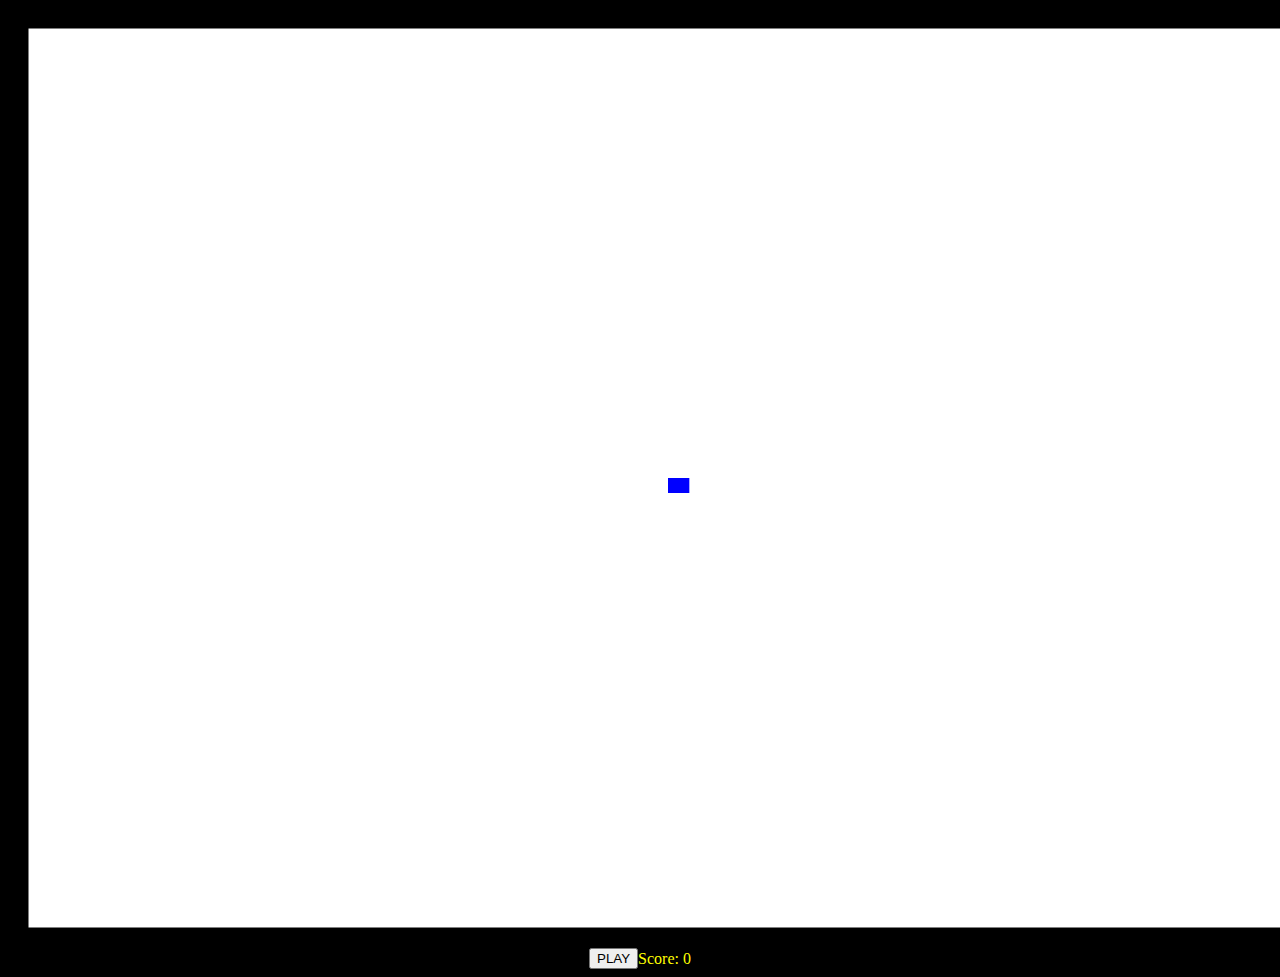
==== index.html @ 649f37b3 "Update index.html" ====
<!--
    MIT License

    Copyright (c) 2017 Le Garage

    Permission is hereby granted, free of charge, to any person obtaining a copy
    of this software and associated documentation files (the "Software"), to deal
    in the Software without restriction, including without limitation the rights
    to use, copy, modify, merge, publish, distribute, sublicense, and/or sell
    copies of the Software, and to permit persons to whom the Software is
    furnished to do so, subject to the following conditions:

    The above copyright notice and this permission notice shall be included in all
    copies or substantial portions of the Software.

    THE SOFTWARE IS PROVIDED "AS IS", WITHOUT WARRANTY OF ANY KIND, EXPRESS OR
    IMPLIED, INCLUDING BUT NOT LIMITED TO THE WARRANTIES OF MERCHANTABILITY,
    FITNESS FOR A PARTICULAR PURPOSE AND NONINFRINGEMENT. IN NO EVENT SHALL THE
    AUTHORS OR COPYRIGHT HOLDERS BE LIABLE FOR ANY CLAIM, DAMAGES OR OTHER
    LIABILITY, WHETHER IN AN ACTION OF CONTRACT, TORT OR OTHERWISE, ARISING FROM,
    OUT OF OR IN CONNECTION WITH THE SOFTWARE OR THE USE OR OTHER DEALINGS IN THE
    SOFTWARE.
-->

<html>

<head>
    <title>BadStuff Game</title>
    <link href="style.css" type="text/css" rel="stylesheet"/>
    <script src="snake.js"></script>
    
</head>

<body onload="start()">
    <div class="root">
        <a href="https://github.com/ourtigarage/web-snake"></a>
        <div class="game-board" name="game-board"></div>
        <!-- left -->
        <div class="score-panel">
            <button id="restart" class="hide" onclick="restart()">Start New</button>
            <input type="button" value="PLAY" onclick="play()">
            <font color="yellow">Score:
                <span id="score">0</span>
            </font>
        </div>
    </div>
    
    <audio id="audio" src="Citadel Station.mp3">
        <source src="Citadel Station.mp3" typw="audio/mpeg"> 
       
    </audio>
</body>

</html>
---- style.css ----
body {
    background-color: #000000;
  }
  
  .root {
    display: flex;
    flex-direction: column;
    text-align: center;
  }
  
  canvas {
    background-color: #ffffff; 
    height: 90%;
  }
  
  .banner {
    position: absolute; 
    top: 0; 
    right: 0; 
    border: 0;
  }
  
  .game-board {
    margin: 20px;
  }
  
  .hide {
    display: none;
  }
  
  .score-panel {
    display: flex;
    justify-content: center;
    align-items: center;
  }
  
  #restart {
    cursor: pointer;
    margin-right: 10px;
    padding: 10px;
  }
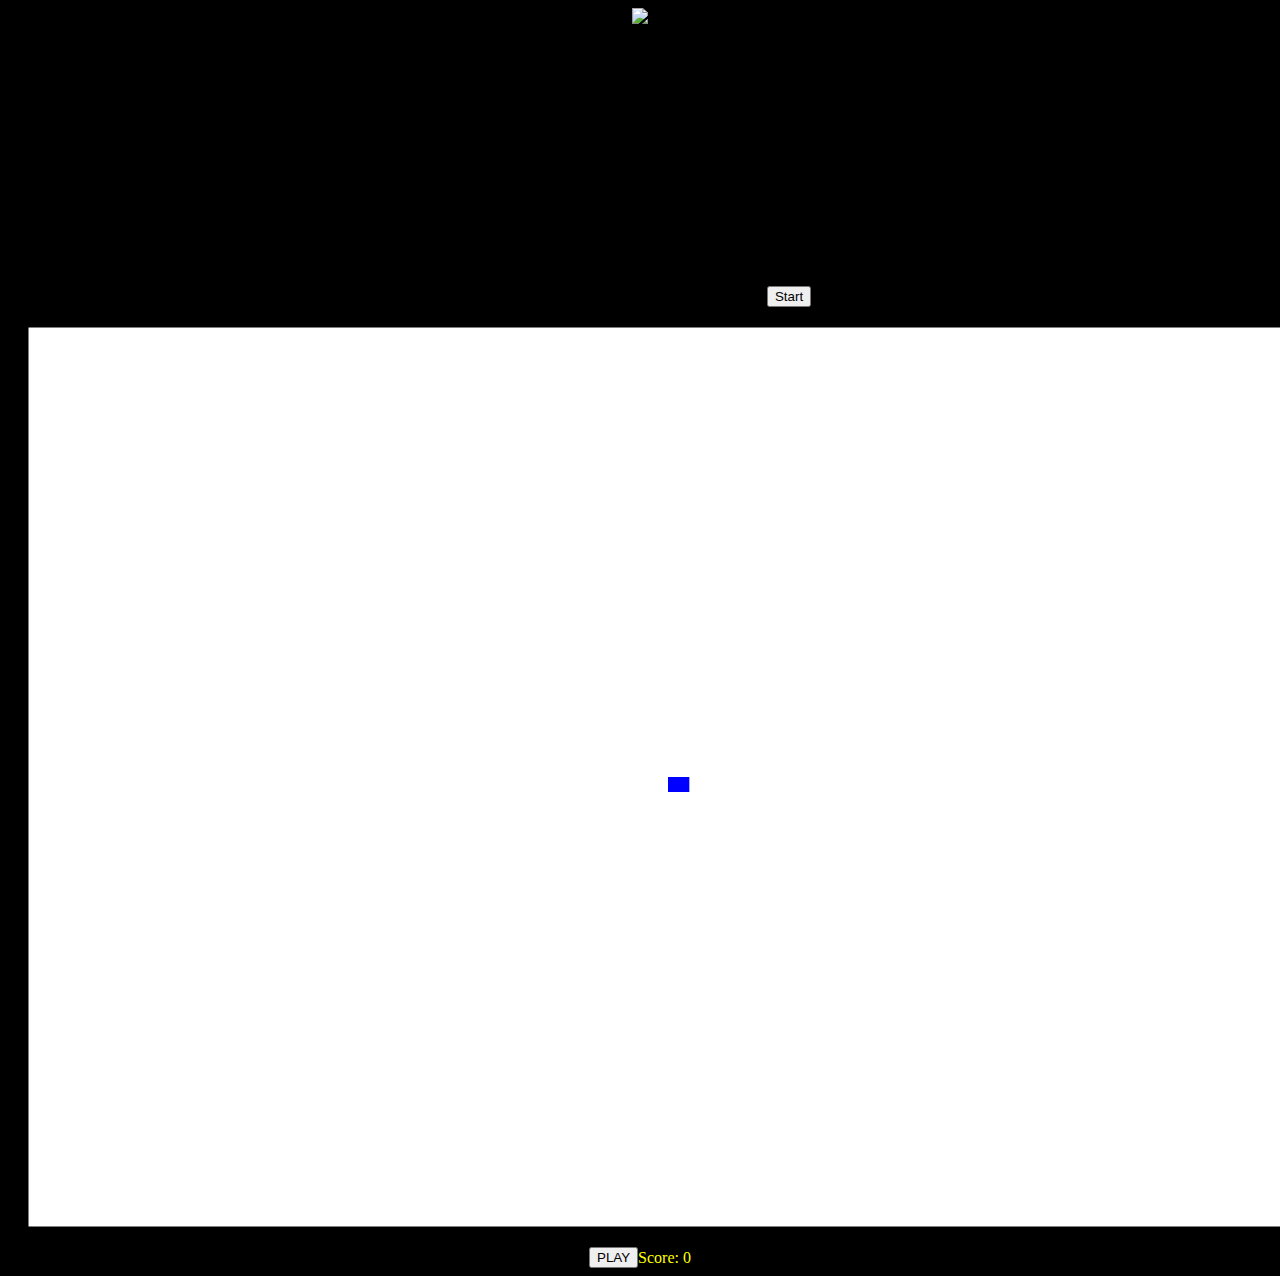
==== commit 2bb77d4e: "Update index.html" ====
--- a/index.html
+++ b/index.html
@@ -27,14 +27,46 @@
 <head>
     <title>BadStuff Game</title>
     <link href="style.css" type="text/css" rel="stylesheet"/>
+    <link href="https://dl.dafont.com/dl/?f=river_adventurer"/>
+    <script src="swiped-events.js"></script>
     <script src="snake.js"></script>
+    
     
 </head>
 
 <body onload="start()">
-    <div class="root">
-        <a href="https://github.com/ourtigarage/web-snake"></a>
-        <div class="game-board" name="game-board"></div>
+    <div class="root" id="root">
+        <div class="root" id="root">
+            <div id="menu" width="1280" height="976">
+                <div id="title">
+                    <img src="Titolo.png">
+                    <p>
+                        Corre l'anno 2000, la Nokia annuncia quello che poi diventerà una pietra miliare ("pietra" anche nel senso letterario) nel mondo dei cellulari: 
+                        <br>il modello 3310. 
+                        <br>Indistruttibile, intramontabile, questo modello viene ricordato per un videogioco che ha segnato l'infanzia di molti di noi...
+                        <br>Non ti viene in mente niente?
+                    </p>
+                    <p>
+                        I tre nostalgici con il maggior punteggio potranno:
+                        <span>
+                            <br>1. Vincere un ingresso gratuito
+                            <br>2. Vincere una consumazione (drink)
+                            <br>3. Vincere una copia formato poster della locandina
+                        </span>
+                    </p>
+                    <p>
+                        I vincitori ritireranno il ticket all'ingresso il giorno stesso dell'evento, adesso tuffati nel passato e divertiti! Good Luck!<br>
+                    </p>
+                    <span>
+                        Istruzioni:<br>
+                        Fai scorrere il dito verso direzione desiderata e raccogli più fattoni possibili.<br>
+                        Attento agli ostacoli e a non morderti la coda!
+                    </span>
+                    <input type="button" value="Start" onclick="play()">
+                </div>
+                
+        </div>
+        <div class="game-board" name="game-board" class="hide"></div>
         <!-- left -->
         <div class="score-panel">
             <button id="restart" class="hide" onclick="restart()">Start New</button>
@@ -46,7 +78,6 @@
     </div>
     
     <audio id="audio" src="Citadel Station.mp3">
-        <source src="Citadel Station.mp3" typw="audio/mpeg"> 
        
     </audio>
 </body>
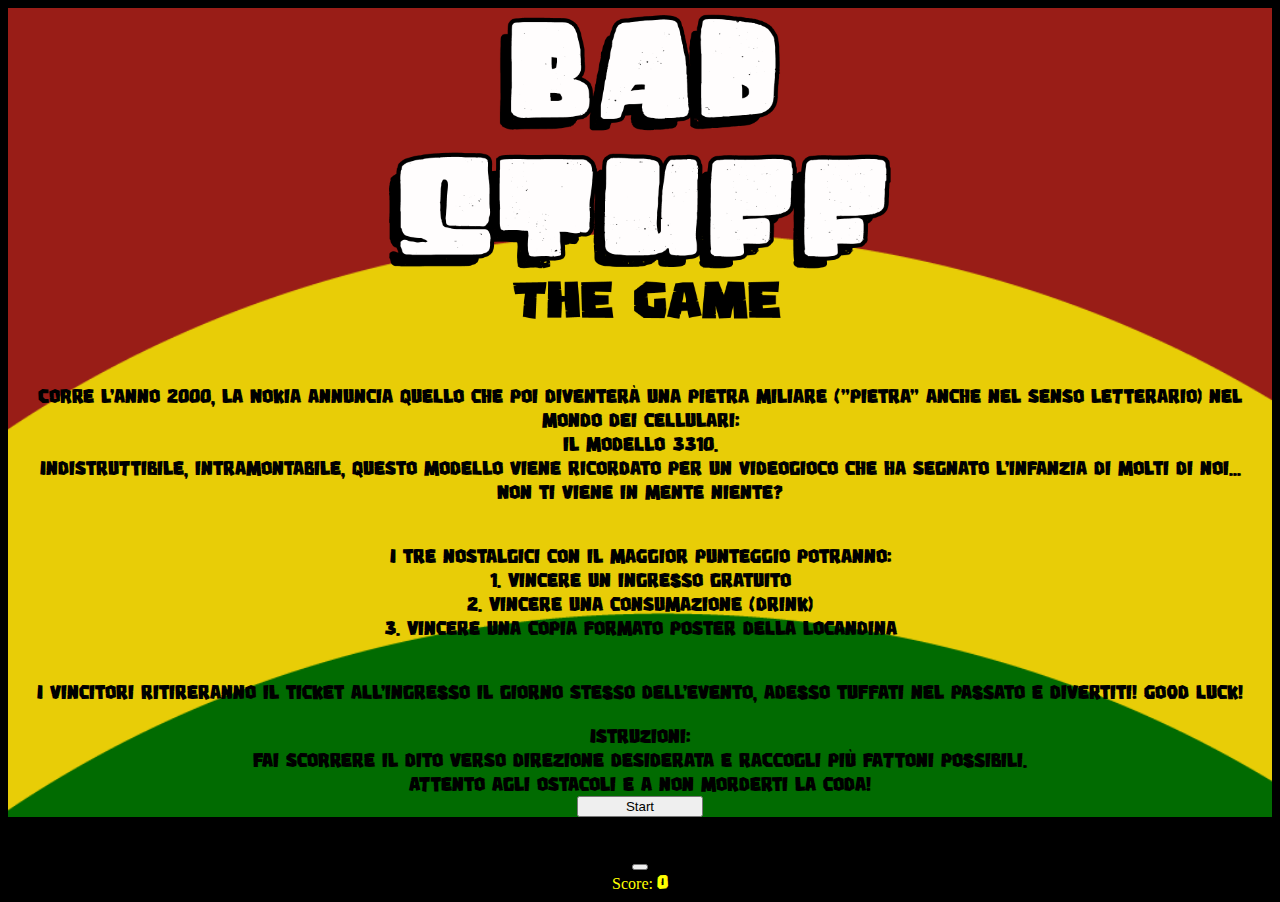
==== commit f695be99: "Update index.html" ====
--- a/index.html
+++ b/index.html
@@ -26,6 +26,7 @@
 
 <head>
     <title>BadStuff Game</title>
+    <meta name="viewport" content="width=device-width, initial-scale=1">
     <link href="style.css" type="text/css" rel="stylesheet"/>
     <link href="https://dl.dafont.com/dl/?f=river_adventurer"/>
     <script src="swiped-events.js"></script>
--- a/style.css
+++ b/style.css
@@ -6,11 +6,14 @@
     display: flex;
     flex-direction: column;
     text-align: center;
+    width: 100%;
+    height: 100%;
   }
   
   canvas {
     background-color: #ffffff; 
-    height: 90%;
+    width: 100%;
+    height: 100%;
   }
   
   .banner {
@@ -38,4 +41,42 @@
     cursor: pointer;
     margin-right: 10px;
     padding: 10px;
-  }+  }
+
+  div {
+    display: flex;
+    flex-direction: column;
+    text-align: center;
+    align-items: center;      
+  }
+
+  #menu {
+    background-color: aqua;
+    background-image: url("sfondo.png");
+    background-position: top;
+    background-size: cover;
+    width: 100%;
+    height: 100%;
+  }
+  
+  img {
+    width: 50%;
+    height: 50%;
+  }
+  input {
+    display: flex;
+    justify-content: center;
+    width: 10%;
+    height: 10%;
+  }
+
+  @font-face {
+    font-family: "test";
+    src: url("test.ttf");
+  }
+  
+  p, span {
+    font-family: "test", sans-serif;
+    font-size: 20px;
+  }
+ 
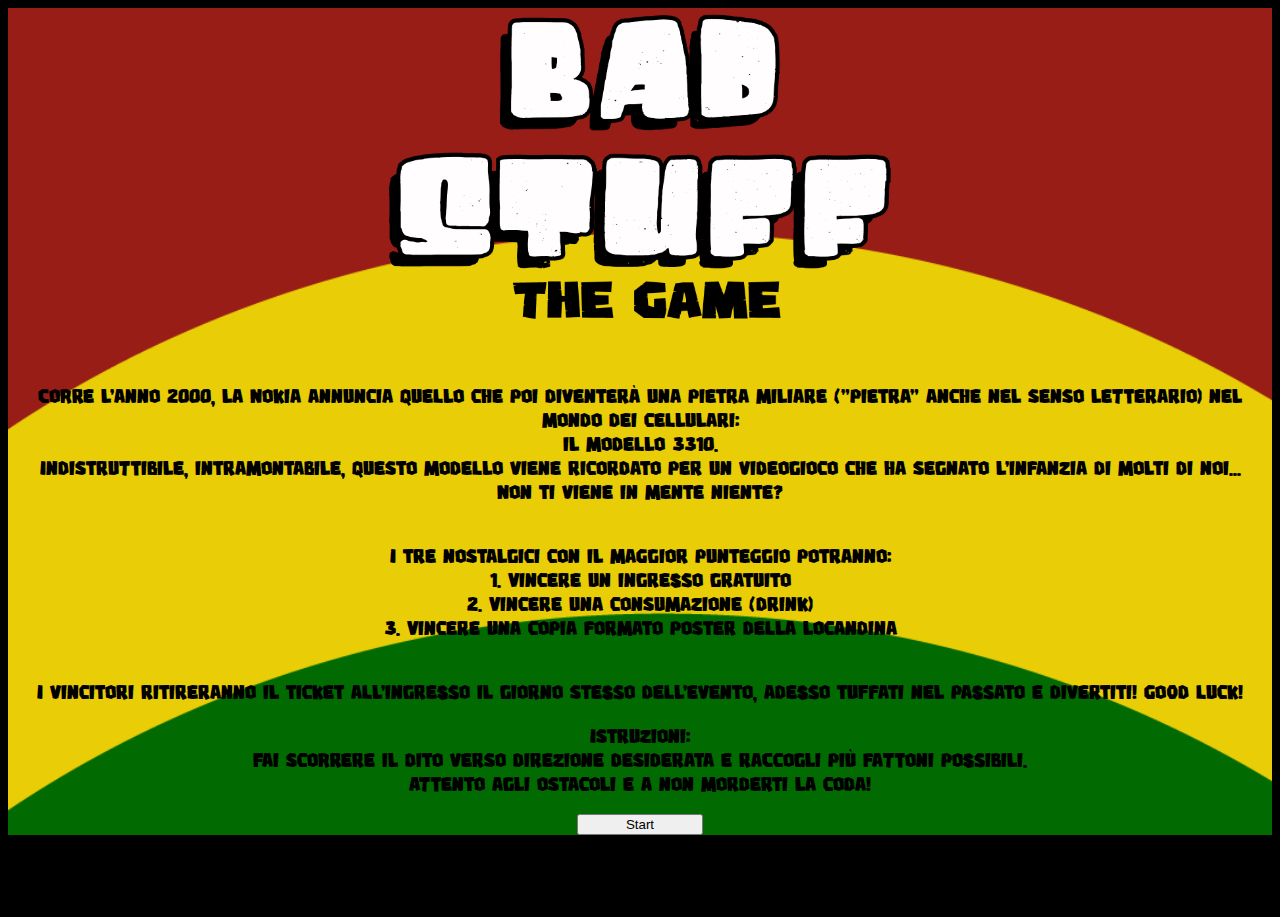
==== commit 0cb8055e: "Update index.html" ====
--- a/index.html
+++ b/index.html
@@ -35,12 +35,15 @@
     
 </head>
 
-<body onload="start()">
+<body>
     <div class="root" id="root">
         <div class="root" id="root">
             <div id="menu" width="1280" height="976">
+                <header>
+                    <div id ="overlay"></div>
                 <div id="title">
                     <img src="Titolo.png">
+                <div id="istr">
                     <p>
                         Corre l'anno 2000, la Nokia annuncia quello che poi diventerà una pietra miliare ("pietra" anche nel senso letterario) nel mondo dei cellulari: 
                         <br>il modello 3310. 
@@ -63,18 +66,23 @@
                         Fai scorrere il dito verso direzione desiderata e raccogli più fattoni possibili.<br>
                         Attento agli ostacoli e a non morderti la coda!
                     </span>
-                    <input type="button" value="Start" onclick="play()">
+                    <br>
+                    <input type="button" value="Start" onclick="play()"></input>
                 </div>
-                
+            </header>
+            </div>
         </div>
+        
         <div class="game-board" name="game-board" class="hide"></div>
         <!-- left -->
         <div class="score-panel">
             <button id="restart" class="hide" onclick="restart()">Start New</button>
-            <input type="button" value="PLAY" onclick="play()">
-            <font color="yellow">Score:
+            <string id="punteggio">Classifica: </string>
+
+            
+            <string color="yellow">Score:
                 <span id="score">0</span>
-            </font>
+            </string>
         </div>
     </div>
     
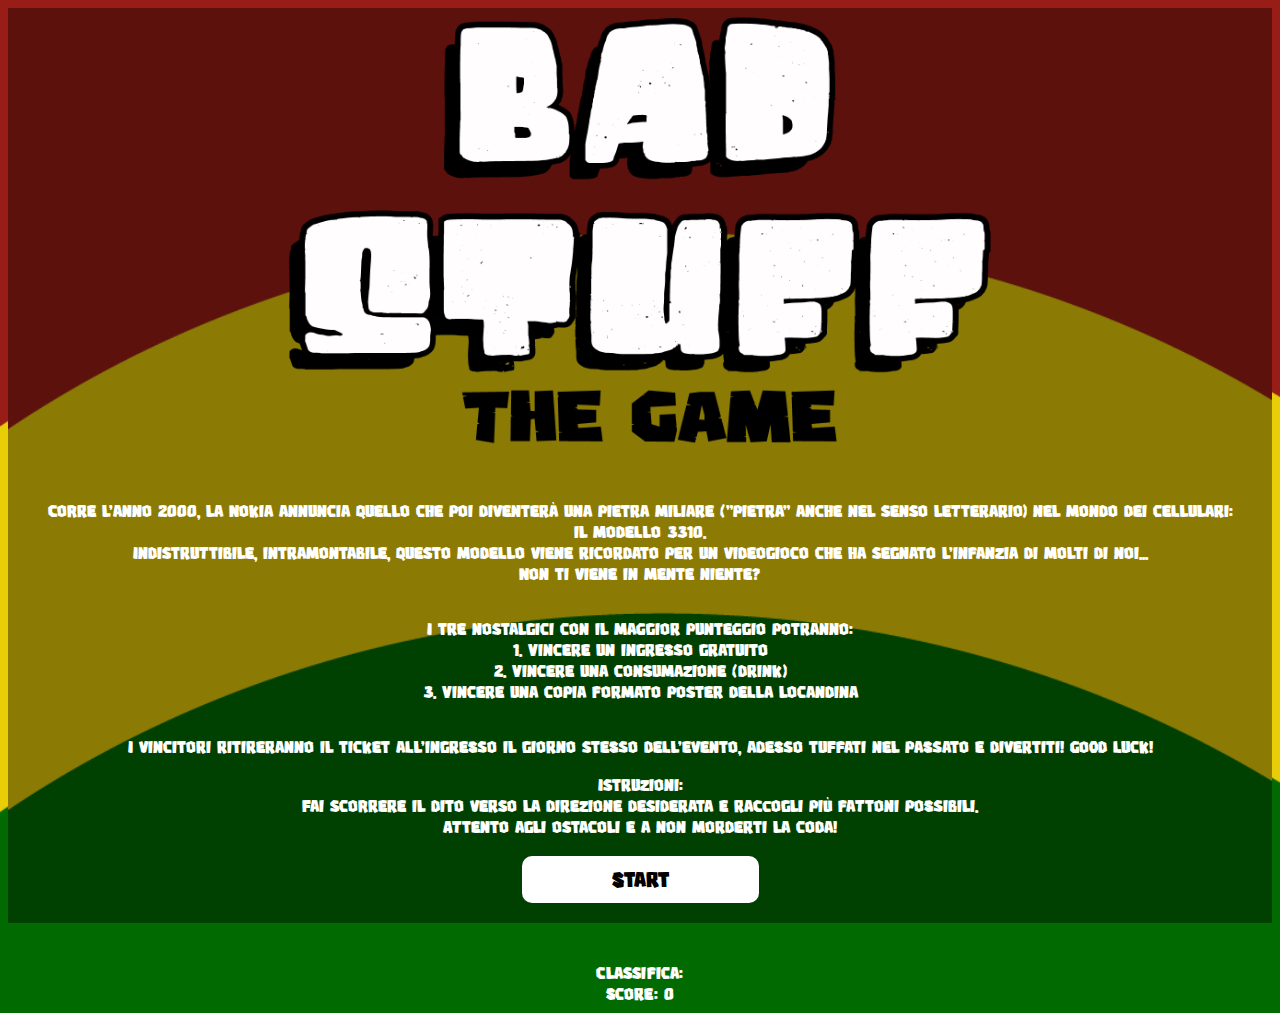
==== commit cc0b77d5: "Update index.html" ====
--- a/index.html
+++ b/index.html
@@ -36,46 +36,45 @@
 </head>
 
 <body>
-    <div class="root" id="root">
         <div class="root" id="root">
-            <div id="menu" width="1280" height="976">
+            <div id="menu">
                 <header>
                     <div id ="overlay"></div>
-                <div id="title">
-                    <img src="Titolo.png">
-                <div id="istr">
-                    <p>
-                        Corre l'anno 2000, la Nokia annuncia quello che poi diventerà una pietra miliare ("pietra" anche nel senso letterario) nel mondo dei cellulari: 
-                        <br>il modello 3310. 
-                        <br>Indistruttibile, intramontabile, questo modello viene ricordato per un videogioco che ha segnato l'infanzia di molti di noi...
-                        <br>Non ti viene in mente niente?
-                    </p>
-                    <p>
-                        I tre nostalgici con il maggior punteggio potranno:
+                    <div id="title">
+                        <img src="Titolo.png">
+                        <div id="istr">
+                        <p>
+                            Corre l'anno 2000, la Nokia annuncia quello che poi diventerà una pietra miliare ("pietra" anche nel senso letterario) nel mondo dei cellulari: 
+                            <br>il modello 3310. 
+                            <br>Indistruttibile, intramontabile, questo modello viene ricordato per un videogioco che ha segnato l'infanzia di molti di noi...
+                            <br>Non ti viene in mente niente?
+                        </p>
+                        <p>
+                            I tre nostalgici con il maggior punteggio potranno:
+                            <span>
+                                <br>1. Vincere un ingresso gratuito
+                                <br>2. Vincere una consumazione (drink)
+                                <br>3. Vincere una copia formato poster della locandina
+                            </span>
+                        </p>
+                        <p>
+                            I vincitori ritireranno il ticket all'ingresso il giorno stesso dell'evento, adesso tuffati nel passato e divertiti! Good Luck!<br>
+                        </p>
                         <span>
-                            <br>1. Vincere un ingresso gratuito
-                            <br>2. Vincere una consumazione (drink)
-                            <br>3. Vincere una copia formato poster della locandina
+                            Istruzioni:<br>
+                            Fai scorrere il dito verso la direzione desiderata e raccogli più fattoni possibili.<br>
+                            Attento agli ostacoli e a non morderti la coda!
                         </span>
-                    </p>
-                    <p>
-                        I vincitori ritireranno il ticket all'ingresso il giorno stesso dell'evento, adesso tuffati nel passato e divertiti! Good Luck!<br>
-                    </p>
-                    <span>
-                        Istruzioni:<br>
-                        Fai scorrere il dito verso direzione desiderata e raccogli più fattoni possibili.<br>
-                        Attento agli ostacoli e a non morderti la coda!
-                    </span>
-                    <br>
-                    <input type="button" value="Start" onclick="play()"></input>
-                </div>
-            </header>
+                        <br>
+                        <input type="button" value="Start" onclick="play()"></input>
+                    </div>
+                </header>
             </div>
         </div>
         
-        <div class="game-board" name="game-board" class="hide"></div>
+        <div class="game-board" name="game-board" class="hide" id="game-board"></div>
         <!-- left -->
-        <div class="score-panel">
+        <div class="score-panel" id="score-panel">
             <button id="restart" class="hide" onclick="restart()">Start New</button>
             <string id="punteggio">Classifica: </string>
 
@@ -84,11 +83,9 @@
                 <span id="score">0</span>
             </string>
         </div>
-    </div>
     
-    <audio id="audio" src="Citadel Station.mp3">
-       
-    </audio>
+    <audio id="theme" src="Citadel Station.mp3"></audio>
+    <audio id="over" src="gameover.mp3"></audio>
 </body>
 
 </html>
--- a/style.css
+++ b/style.css
@@ -1,19 +1,22 @@
 body {
-    background-color: #000000;
+  background-color: aqua;
+  background-image: url("sfondo.png");
+  background-position: top;
+  background-size: cover;
+  z-index: -2
+
   }
   
   .root {
     display: flex;
     flex-direction: column;
     text-align: center;
-    width: 100%;
-    height: 100%;
+    z-index: 0;
   }
   
   canvas {
     background-color: #ffffff; 
-    width: 100%;
-    height: 100%;
+    
   }
   
   .banner {
@@ -55,19 +58,28 @@
     background-image: url("sfondo.png");
     background-position: top;
     background-size: cover;
-    width: 100%;
-    height: 100%;
+    z-index: -2
+  }
+  #istr {
+    margin-top: -22px;
   }
   
   img {
-    width: 50%;
-    height: 50%;
+    width: 70%;
+    height: 70%;
   }
   input {
     display: flex;
     justify-content: center;
-    width: 10%;
-    height: 10%;
+    width: 20%;
+    height: 20%;
+    margin-bottom: 20px;
+    padding: 10px 0px 10px 0px;
+    font-size: 22px;
+    z-index: 1;
+  }
+  input:hover {
+    background-color: red;
   }
 
   @font-face {
@@ -75,8 +87,32 @@
     src: url("test.ttf");
   }
   
-  p, span {
+  p, span, string {
     font-family: "test", sans-serif;
-    font-size: 20px;
+    font-size: 17px;
+    z-index: 0;
+    color: white;
   }
- 
+  string {
+    letter-spacing: 0.2px;
+  }
+  #overlay {
+    background-color:
+      rgba(0, 0, 0, 0.4);
+    position: absolute;
+    top: 0;
+    left: 0;
+    height: 100%;
+    width: 100%;
+    z-index: -1;
+  }
+  header {
+    position: relative;
+    z-index: -2;
+  }
+  input {
+    font-family: "test";
+    border-radius: 10px;
+    border: none;
+    background-color: white;
+  }
